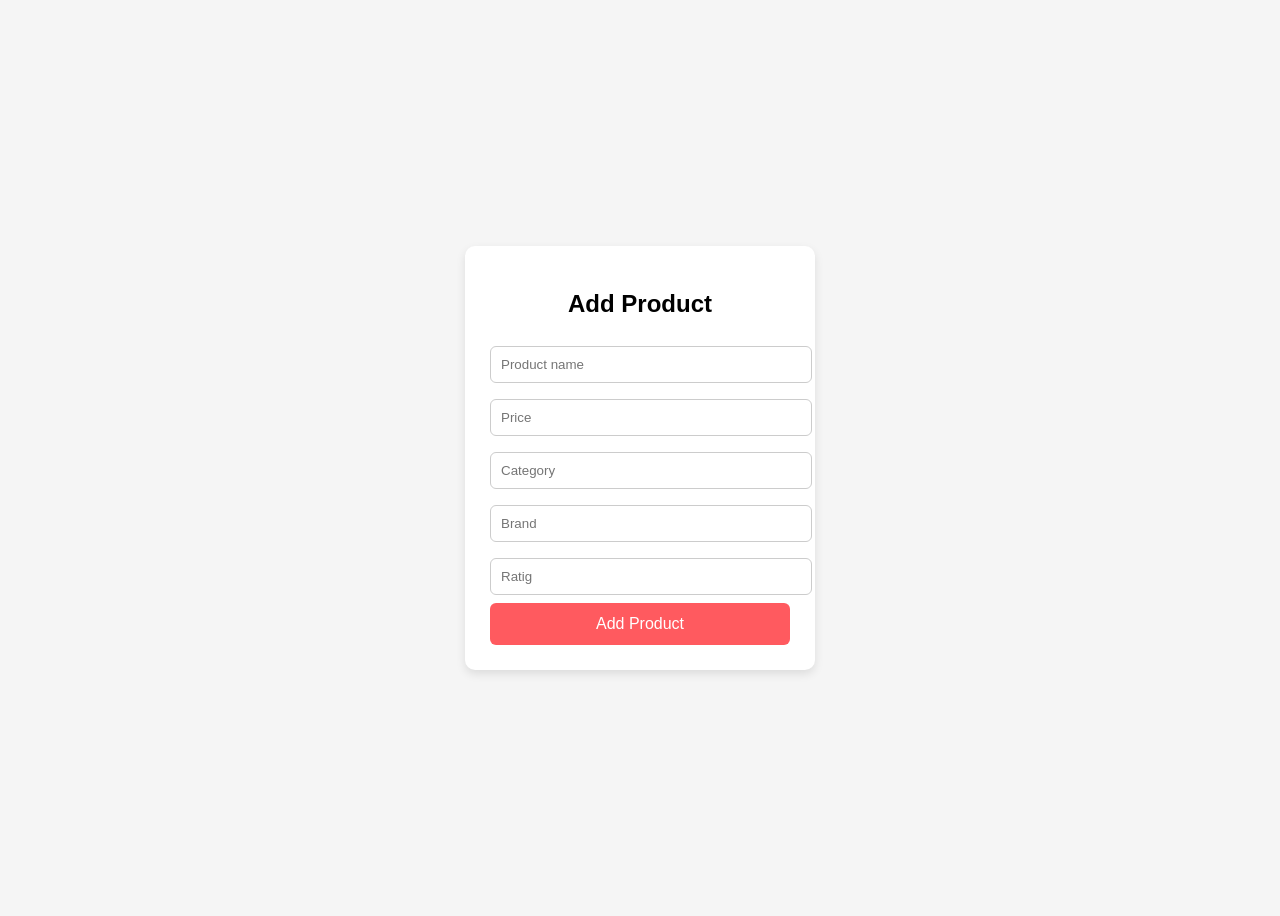
==== addProduct.html @ bf5ba7be "First commit" ====
<!DOCTYPE html>
<html lang="en">
<head>
<meta charset="UTF-8">
<title>Add Product</title>

<style>
body {
  font-family: Arial;
  background: #f5f5f5;
  display: flex;
  justify-content: center;
  align-items: center;
  height: 100vh;
}

.container {
  background: white;
  padding: 25px;
  border-radius: 10px;
  width: 300px;
  box-shadow: 0 4px 10px rgba(0,0,0,0.1);
}

h2 {
  text-align: center;
  margin-bottom: 20px;
}

input {
  width: 100%;
  padding: 10px;
  margin: 8px 0;
  border-radius: 6px;
  border: 1px solid #ccc;
}

button {
  width: 100%;
  padding: 12px;
  background: #ff5a5f;
  color: white;
  border: none;
  border-radius: 6px;
  font-size: 16px;
  cursor: pointer;
}

button:hover {
  background: #e04e52;
}
</style>
</head>

<body>

<div class="container">
  <h2>Add Product</h2>

  <input type="text" id="title" placeholder="Product name">
  <input type="number" id="price" placeholder="Price">
  <input type="text" id="category" placeholder="Category">
  <input type="text" id="brand" placeholder="Brand">
  <input type="number" id="rating" placeholder="Ratig">

  <button onclick="addProduct()">Add Product</button>
</div>

<script>
const API = "http://localhost:3001";

async function addProduct() {
  const title = document.getElementById("title").value;
  const price = document.getElementById("price").value;
  const category = document.getElementById("category").value;
  const brand = document.getElementById("brand").value;
  const rating = document.getElementById("rating").value;

  if (!title || !price || !category || !brand || !rating) {
    alert("Please fill all fields!");
    return;
  }

  await fetch(`${API}/products`, {
    method: "POST",
    headers: {
      "Content-Type": "application/json"
    },
    body: JSON.stringify({
      title,
      description: "Sample product",
      price: Number(price),
      category,
      brand, rating
    })
  });

  alert("Product Added!");

  // clear inputs
  document.getElementById("title").value = "";
  document.getElementById("price").value = "";
  document.getElementById("category").value = "";
  document.getElementById("brand").value = "";
  document.getElementById("rating").value = "";
}
</script>

</body>
</html>
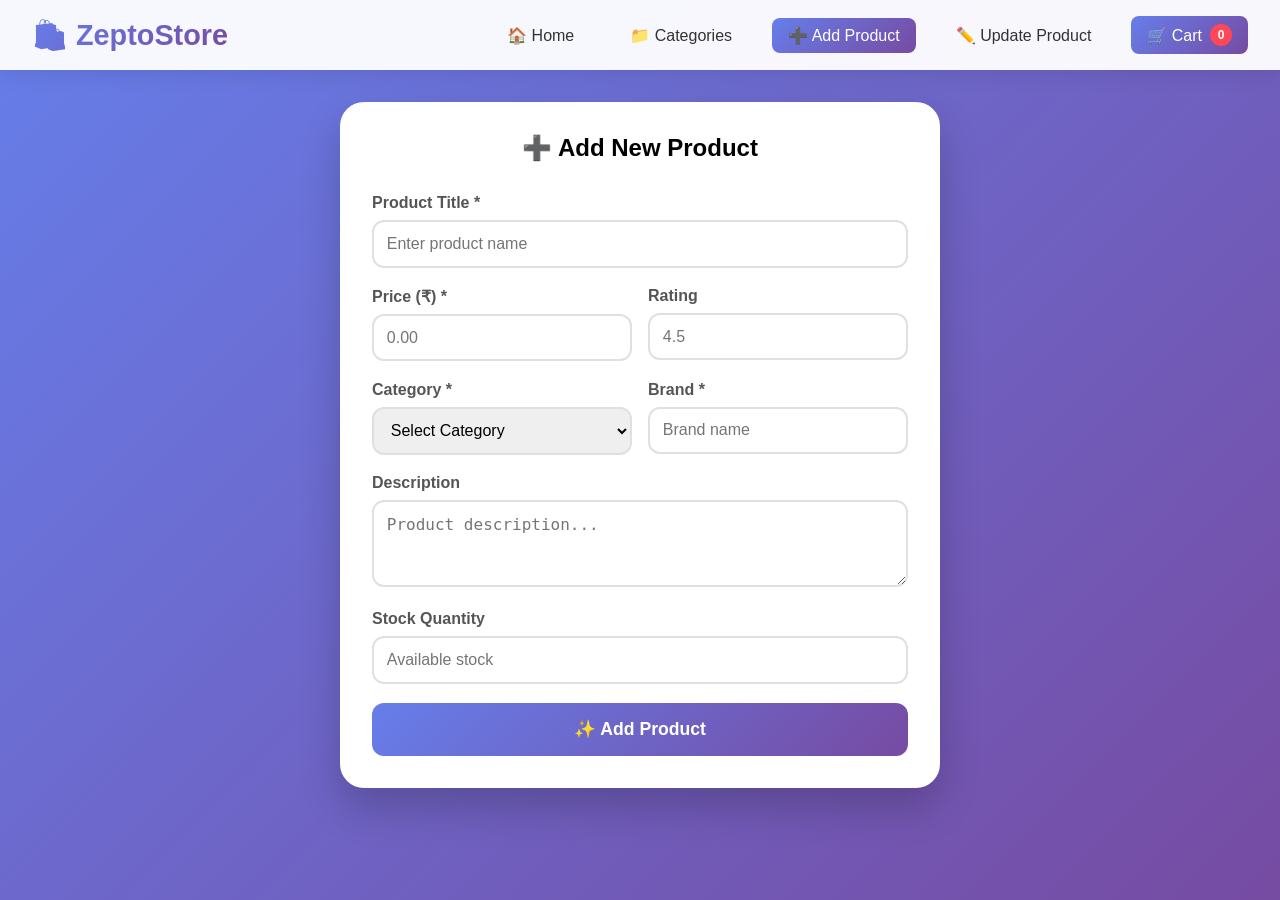
==== commit cd5ef9e0: "Updated the cart functinality" ====
--- a/addProduct.html
+++ b/addProduct.html
@@ -1,110 +1,137 @@
 <!DOCTYPE html>
 <html lang="en">
 <head>
-<meta charset="UTF-8">
-<title>Add Product</title>
+    <meta charset="UTF-8">
+    <meta name="viewport" content="width=device-width, initial-scale=1.0">
+    <title>Add Product - ZeptoStore</title>
+    <link rel="stylesheet" href="style.css">
+</head>
+<body>
+    <nav class="navbar">
+        <div class="logo">🛍️ ZeptoStore</div>
+        <div class="nav-links">
+            <a href="index.html" class="nav-link">🏠 Home</a>
+            <a href="category.html" class="nav-link">📁 Categories</a>
+            <a href="addProduct.html" class="nav-link active">➕ Add Product</a>
+            <a href="updateProduct.html" class="nav-link">✏️ Update Product</a>
+            <div class="cart-icon" onclick="toggleCart()">
+                🛒 Cart <span class="cart-count" id="cartCount">0</span>
+            </div>
+        </div>
+    </nav>
 
-<style>
-body {
-  font-family: Arial;
-  background: #f5f5f5;
-  display: flex;
-  justify-content: center;
-  align-items: center;
-  height: 100vh;
-}
+    <div class="container">
+        <div class="form-container">
+            <h2 style="text-align: center; margin-bottom: 2rem;">➕ Add New Product</h2>
+            <form id="productForm">
+                <div class="form-group">
+                    <label>Product Title *</label>
+                    <input type="text" id="title" required placeholder="Enter product name">
+                </div>
+                <div class="form-row">
+                    <div class="form-group">
+                        <label>Price (₹) *</label>
+                        <input type="number" id="price" required placeholder="0.00">
+                    </div>
+                    <div class="form-group">
+                        <label>Rating</label>
+                        <input type="number" id="rating" step="0.1" min="0" max="5" placeholder="4.5">
+                    </div>
+                </div>
+                <div class="form-row">
+                    <div class="form-group">
+                        <label>Category *</label>
+                        <select id="category" required>
+                            <option value="">Select Category</option>
+                            <option value="Electronics">📱 Electronics</option>
+                            <option value="Clothing">👕 Clothing</option>
+                            <option value="Books">📚 Books</option>
+                            <option value="Sports">⚽ Sports</option>
+                            <option value="Home">🏠 Home</option>
+                            <option value="Beauty">💄 Beauty</option>
+                            <option value="Toys">🧸 Toys</option>
+                        </select>
+                    </div>
+                    <div class="form-group">
+                        <label>Brand *</label>
+                        <input type="text" id="brand" required placeholder="Brand name">
+                    </div>
+                </div>
+                <div class="form-group">
+                    <label>Description</label>
+                    <textarea id="description" rows="3" placeholder="Product description..."></textarea>
+                </div>
+                <div class="form-group">
+                    <label>Stock Quantity</label>
+                    <input type="number" id="stock" placeholder="Available stock">
+                </div>
+                <button type="button" class="submit-btn" onclick="addProduct()">✨ Add Product</button>
+            </form>
+        </div>
+    </div>
 
-.container {
-  background: white;
-  padding: 25px;
-  border-radius: 10px;
-  width: 300px;
-  box-shadow: 0 4px 10px rgba(0,0,0,0.1);
-}
+    <!-- Cart Drawer -->
+    <div id="cartOverlay" class="cart-overlay">
+        <div class="cart-drawer">
+            <div class="cart-header">
+                <h3>🛒 Your Cart</h3>
+                <button onclick="toggleCart()" style="background: none; border: none; color: white; font-size: 1.5rem; cursor: pointer;">✕</button>
+            </div>
+            <div id="cartItemsList" class="cart-items"></div>
+            <div class="cart-footer">
+                <div style="font-size: 1.2rem; font-weight: bold;">Total: ₹<span id="cartTotal">0</span></div>
+                <button class="checkout-btn" onclick="proceedToCheckout()">💳 Proceed to Checkout</button>
+            </div>
+        </div>
+    </div>
 
-h2 {
-  text-align: center;
-  margin-bottom: 20px;
-}
+    <script src="script.js"></script>
+    <script>
+        async function addProduct() {
+            const title = document.getElementById('title').value.trim();
+            const price = document.getElementById('price').value;
+            const category = document.getElementById('category').value;
+            const brand = document.getElementById('brand').value.trim();
+            const rating = document.getElementById('rating').value;
+            const description = document.getElementById('description').value;
+            const stock = document.getElementById('stock').value;
 
-input {
-  width: 100%;
-  padding: 10px;
-  margin: 8px 0;
-  border-radius: 6px;
-  border: 1px solid #ccc;
-}
+            if (!title || !price || !category || !brand) {
+                showToast('Please fill all required fields!', 'error');
+                return;
+            }
 
-button {
-  width: 100%;
-  padding: 12px;
-  background: #ff5a5f;
-  color: white;
-  border: none;
-  border-radius: 6px;
-  font-size: 16px;
-  cursor: pointer;
-}
+            const product = {
+                title,
+                description: description || 'No description',
+                price: parseFloat(price),
+                category,
+                brand,
+                rating: parseFloat(rating) || 0,
+                stock: parseInt(stock) || 0,
+                createdAt: new Date().toISOString()
+            };
 
-button:hover {
-  background: #e04e52;
-}
-</style>
-</head>
+            try {
+                const response = await fetch(`${API}/products`, {
+                    method: 'POST',
+                    headers: { 'Content-Type': 'application/json' },
+                    body: JSON.stringify(product)
+                });
 
-<body>
-
-<div class="container">
-  <h2>Add Product</h2>
-
-  <input type="text" id="title" placeholder="Product name">
-  <input type="number" id="price" placeholder="Price">
-  <input type="text" id="category" placeholder="Category">
-  <input type="text" id="brand" placeholder="Brand">
-  <input type="number" id="rating" placeholder="Ratig">
-
-  <button onclick="addProduct()">Add Product</button>
-</div>
-
-<script>
-const API = "http://localhost:3001";
-
-async function addProduct() {
-  const title = document.getElementById("title").value;
-  const price = document.getElementById("price").value;
-  const category = document.getElementById("category").value;
-  const brand = document.getElementById("brand").value;
-  const rating = document.getElementById("rating").value;
-
-  if (!title || !price || !category || !brand || !rating) {
-    alert("Please fill all fields!");
-    return;
-  }
-
-  await fetch(`${API}/products`, {
-    method: "POST",
-    headers: {
-      "Content-Type": "application/json"
-    },
-    body: JSON.stringify({
-      title,
-      description: "Sample product",
-      price: Number(price),
-      category,
-      brand, rating
-    })
-  });
-
-  alert("Product Added!");
-
-  // clear inputs
-  document.getElementById("title").value = "";
-  document.getElementById("price").value = "";
-  document.getElementById("category").value = "";
-  document.getElementById("brand").value = "";
-  document.getElementById("rating").value = "";
-}
-</script>
-
+                if (response.ok) {
+                    showToast('Product added successfully! 🎉');
+                    document.getElementById('productForm').reset();
+                    setTimeout(() => {
+                        window.location.href = 'index.html';
+                    }, 1500);
+                } else {
+                    showToast('Failed to add product', 'error');
+                }
+            } catch (error) {
+                showToast('Error connecting to server', 'error');
+            }
+        }
+    </script>
 </body>
 </html>
--- a/style.css
+++ b/style.css
@@ -0,0 +1,651 @@
+* {
+    margin: 0;
+    padding: 0;
+    box-sizing: border-box;
+}
+
+body {
+    font-family: 'Segoe UI', Tahoma, Geneva, Verdana, sans-serif;
+    background: linear-gradient(135deg, #667eea 0%, #764ba2 100%);
+    min-height: 100vh;
+}
+
+/* Navbar Styles */
+.navbar {
+    background: rgba(255, 255, 255, 0.95);
+    backdrop-filter: blur(10px);
+    padding: 1rem 2rem;
+    display: flex;
+    justify-content: space-between;
+    align-items: center;
+    box-shadow: 0 4px 20px rgba(0,0,0,0.1);
+    position: sticky;
+    top: 0;
+    z-index: 100;
+}
+
+.logo {
+    font-size: 1.8rem;
+    font-weight: bold;
+    background: linear-gradient(135deg, #667eea, #764ba2);
+    -webkit-background-clip: text;
+    background-clip: text;
+    color: transparent;
+}
+
+.nav-links {
+    display: flex;
+    gap: 1.5rem;
+    align-items: center;
+    flex-wrap: wrap;
+}
+
+.nav-link {
+    text-decoration: none;
+    color: #333;
+    font-weight: 500;
+    padding: 0.5rem 1rem;
+    border-radius: 8px;
+    transition: all 0.3s;
+}
+
+.nav-link:hover, .nav-link.active {
+    background: linear-gradient(135deg, #667eea, #764ba2);
+    color: white;
+}
+
+.cart-icon {
+    position: relative;
+    cursor: pointer;
+    background: linear-gradient(135deg, #667eea, #764ba2);
+    padding: 0.5rem 1rem;
+    border-radius: 8px;
+    color: white;
+    display: flex;
+    align-items: center;
+    gap: 0.5rem;
+}
+
+.cart-count {
+    background: #ff4757;
+    border-radius: 50%;
+    width: 22px;
+    height: 22px;
+    display: inline-flex;
+    align-items: center;
+    justify-content: center;
+    font-size: 0.75rem;
+    font-weight: bold;
+}
+
+/* Container */
+.container {
+    max-width: 1400px;
+    margin: 2rem auto;
+    padding: 0 2rem;
+}
+
+/* Search Section */
+.search-section {
+    max-width: 1200px;
+    margin: 2rem auto;
+    padding: 0 2rem;
+}
+
+.search-box {
+    width: 100%;
+    padding: 1rem 1.5rem;
+    border: none;
+    border-radius: 50px;
+    font-size: 1rem;
+    box-shadow: 0 4px 15px rgba(0,0,0,0.1);
+    outline: none;
+}
+
+/* Layout */
+.main-layout {
+    max-width: 1400px;
+    margin: 0 auto;
+    padding: 0 2rem;
+    display: grid;
+    grid-template-columns: 280px 1fr;
+    gap: 2rem;
+}
+
+/* Sidebar */
+.sidebar {
+    background: white;
+    border-radius: 16px;
+    padding: 1.5rem;
+    height: fit-content;
+    position: sticky;
+    top: 100px;
+    box-shadow: 0 4px 15px rgba(0,0,0,0.1);
+}
+
+.filter-group {
+    margin-bottom: 1.5rem;
+}
+
+.filter-group h3 {
+    margin-bottom: 0.8rem;
+    color: #333;
+    font-size: 1rem;
+}
+
+.filter-input, .filter-select {
+    width: 100%;
+    padding: 0.6rem;
+    border: 1px solid #ddd;
+    border-radius: 8px;
+    margin-bottom: 0.5rem;
+}
+
+.price-range {
+    display: flex;
+    gap: 0.5rem;
+}
+
+.apply-btn, .reset-btn {
+    width: 100%;
+    padding: 0.7rem;
+    border: none;
+    border-radius: 8px;
+    font-weight: bold;
+    cursor: pointer;
+    margin-top: 0.5rem;
+    transition: transform 0.2s;
+}
+
+.apply-btn {
+    background: linear-gradient(135deg, #667eea, #764ba2);
+    color: white;
+}
+
+.reset-btn {
+    background: #ecf0f1;
+    color: #333;
+}
+
+.apply-btn:hover, .reset-btn:hover {
+    transform: translateY(-2px);
+}
+
+/* Products Grid */
+.products-grid {
+    display: grid;
+    grid-template-columns: repeat(auto-fill, minmax(280px, 1fr));
+    gap: 1.5rem;
+}
+
+.product-card {
+    background: white;
+    border-radius: 16px;
+    overflow: hidden;
+    transition: all 0.3s;
+    box-shadow: 0 4px 10px rgba(0,0,0,0.1);
+    cursor: pointer;
+}
+
+.product-card:hover {
+    transform: translateY(-5px);
+    box-shadow: 0 8px 25px rgba(0,0,0,0.15);
+}
+
+.product-icon {
+    height: 180px;
+    background: linear-gradient(135deg, #f5f7fa, #c3cfe2);
+    display: flex;
+    align-items: center;
+    justify-content: center;
+    font-size: 4rem;
+}
+
+.product-info {
+    padding: 1rem;
+}
+
+.product-category {
+    font-size: 0.75rem;
+    color: #667eea;
+    font-weight: bold;
+    text-transform: uppercase;
+}
+
+.product-title {
+    font-size: 1.1rem;
+    font-weight: 600;
+    margin: 0.5rem 0;
+    color: #333;
+}
+
+.product-price {
+    font-size: 1.3rem;
+    font-weight: bold;
+    color: #27ae60;
+    margin: 0.5rem 0;
+}
+
+.product-rating {
+    color: #f39c12;
+    margin-bottom: 0.5rem;
+}
+
+.product-actions {
+    display: flex;
+    gap: 0.5rem;
+    padding: 1rem;
+    border-top: 1px solid #ecf0f1;
+}
+
+.add-to-cart {
+    flex: 2;
+    background: linear-gradient(135deg, #667eea, #764ba2);
+    color: white;
+    border: none;
+    padding: 0.6rem;
+    border-radius: 8px;
+    cursor: pointer;
+    font-weight: bold;
+}
+
+.delete-product {
+    flex: 1;
+    background: #ff4757;
+    color: white;
+    border: none;
+    padding: 0.6rem;
+    border-radius: 8px;
+    cursor: pointer;
+}
+
+/* Pagination - Prev/Next style */
+.pagination {
+    display: flex;
+    justify-content: center;
+    align-items: center;
+    gap: 1rem;
+    margin-top: 2rem;
+    padding-bottom: 2rem;
+}
+
+.pagination button {
+    padding: 0.6rem 1.2rem;
+    border: none;
+    background: white;
+    border-radius: 8px;
+    cursor: pointer;
+    font-weight: bold;
+    transition: all 0.3s;
+}
+
+.pagination button:hover:not(:disabled) {
+    background: linear-gradient(135deg, #667eea, #764ba2);
+    color: white;
+    transform: translateY(-2px);
+}
+
+.pagination button:disabled {
+    opacity: 0.5;
+    cursor: not-allowed;
+}
+
+.page-info {
+    font-size: 0.9rem;
+    color: white;
+    font-weight: bold;
+}
+
+/* Category Tabs */
+.category-tabs {
+    display: flex;
+    flex-wrap: wrap;
+    gap: 0.8rem;
+    margin-bottom: 2rem;
+    justify-content: center;
+}
+
+.category-tab {
+    padding: 0.8rem 1.8rem;
+    background: white;
+    border: none;
+    border-radius: 50px;
+    font-size: 1rem;
+    font-weight: 600;
+    cursor: pointer;
+    transition: all 0.3s;
+    box-shadow: 0 2px 8px rgba(0,0,0,0.1);
+}
+
+.category-tab:hover {
+    transform: translateY(-2px);
+    box-shadow: 0 4px 15px rgba(0,0,0,0.15);
+}
+
+.category-tab.active {
+    background: linear-gradient(135deg, #667eea, #764ba2);
+    color: white;
+}
+
+/* Category Stats */
+.category-stats {
+    background: white;
+    border-radius: 16px;
+    padding: 1.5rem;
+    margin-bottom: 2rem;
+    display: grid;
+    grid-template-columns: repeat(auto-fit, minmax(180px, 1fr));
+    gap: 1rem;
+    box-shadow: 0 4px 15px rgba(0,0,0,0.1);
+}
+
+.stat-card {
+    text-align: center;
+    padding: 1rem;
+    background: linear-gradient(135deg, #f5f7fa, #c3cfe2);
+    border-radius: 12px;
+}
+
+.stat-label {
+    font-size: 0.8rem;
+    color: #666;
+    text-transform: uppercase;
+}
+
+.stat-value {
+    font-size: 1.5rem;
+    font-weight: bold;
+    color: #667eea;
+    margin-top: 0.3rem;
+}
+
+/* Form Styles */
+.form-container {
+    max-width: 600px;
+    margin: 0 auto;
+    background: white;
+    border-radius: 24px;
+    padding: 2rem;
+    box-shadow: 0 20px 40px rgba(0,0,0,0.2);
+}
+
+.form-group {
+    margin-bottom: 1.2rem;
+}
+
+label {
+    display: block;
+    margin-bottom: 0.5rem;
+    font-weight: 600;
+    color: #555;
+}
+
+input, select, textarea {
+    width: 100%;
+    padding: 0.8rem;
+    border: 2px solid #e0e0e0;
+    border-radius: 12px;
+    font-size: 1rem;
+    transition: all 0.3s;
+}
+
+input:focus, select:focus, textarea:focus {
+    outline: none;
+    border-color: #667eea;
+    box-shadow: 0 0 0 3px rgba(102, 126, 234, 0.1);
+}
+
+.form-row {
+    display: grid;
+    grid-template-columns: 1fr 1fr;
+    gap: 1rem;
+}
+
+.submit-btn {
+    width: 100%;
+    padding: 1rem;
+    background: linear-gradient(135deg, #667eea, #764ba2);
+    color: white;
+    border: none;
+    border-radius: 12px;
+    font-size: 1.1rem;
+    font-weight: bold;
+    cursor: pointer;
+    transition: transform 0.2s;
+}
+
+.submit-btn:hover {
+    transform: translateY(-2px);
+}
+
+/* Cart Drawer */
+.cart-overlay {
+    position: fixed;
+    top: 0;
+    right: 0;
+    bottom: 0;
+    left: 0;
+    background: rgba(0,0,0,0.5);
+    z-index: 1000;
+    display: none;
+    justify-content: flex-end;
+}
+
+.cart-overlay.open {
+    display: flex;
+}
+
+.cart-drawer {
+    width: 400px;
+    background: white;
+    height: 100%;
+    display: flex;
+    flex-direction: column;
+    animation: slideIn 0.3s ease;
+}
+
+@keyframes slideIn {
+    from { transform: translateX(100%); }
+    to { transform: translateX(0); }
+}
+
+.cart-header {
+    padding: 1rem;
+    background: linear-gradient(135deg, #667eea, #764ba2);
+    color: white;
+    display: flex;
+    justify-content: space-between;
+    align-items: center;
+}
+
+.cart-items {
+    flex: 1;
+    overflow-y: auto;
+    padding: 1rem;
+}
+
+.cart-item {
+    display: flex;
+    gap: 1rem;
+    padding: 0.8rem;
+    border-bottom: 1px solid #ecf0f1;
+    align-items: center;
+}
+
+.cart-item-info {
+    flex: 1;
+}
+
+.cart-item-title {
+    font-weight: 600;
+}
+
+.cart-item-price {
+    color: #27ae60;
+}
+
+.cart-item-qty {
+    display: flex;
+    align-items: center;
+    gap: 0.5rem;
+}
+
+.qty-btn {
+    width: 25px;
+    height: 25px;
+    border: 1px solid #ddd;
+    background: white;
+    border-radius: 4px;
+    cursor: pointer;
+}
+
+.cart-footer {
+    padding: 1rem;
+    border-top: 1px solid #ecf0f1;
+}
+
+.checkout-btn {
+    width: 100%;
+    padding: 0.8rem;
+    background: linear-gradient(135deg, #667eea, #764ba2);
+    color: white;
+    border: none;
+    border-radius: 8px;
+    cursor: pointer;
+    font-weight: bold;
+    margin-top: 0.5rem;
+}
+
+/* Checkout Page Styles */
+.checkout-container {
+    max-width: 1200px;
+    margin: 0 auto;
+    display: grid;
+    grid-template-columns: 1fr 380px;
+    gap: 2rem;
+}
+
+.cart-items-section {
+    background: white;
+    border-radius: 24px;
+    padding: 1.5rem;
+    box-shadow: 0 10px 30px rgba(0,0,0,0.1);
+}
+
+.summary-card {
+    background: white;
+    border-radius: 24px;
+    padding: 1.5rem;
+    height: fit-content;
+    position: sticky;
+    top: 100px;
+    box-shadow: 0 10px 30px rgba(0,0,0,0.1);
+}
+
+.summary-row {
+    display: flex;
+    justify-content: space-between;
+    padding: 0.8rem 0;
+    border-bottom: 1px solid #ecf0f1;
+}
+
+.summary-row.total {
+    border-top: 2px solid #667eea;
+    border-bottom: none;
+    padding-top: 1rem;
+    margin-top: 0.5rem;
+    font-size: 1.2rem;
+    font-weight: bold;
+}
+
+.empty-cart {
+    text-align: center;
+    padding: 3rem;
+    color: #999;
+}
+
+/* Modal */
+.modal {
+    display: none;
+    position: fixed;
+    top: 0;
+    left: 0;
+    right: 0;
+    bottom: 0;
+    background: rgba(0,0,0,0.5);
+    z-index: 1000;
+    align-items: center;
+    justify-content: center;
+}
+
+.modal.open {
+    display: flex;
+}
+
+.modal-content {
+    background: white;
+    border-radius: 24px;
+    padding: 2rem;
+    max-width: 500px;
+    width: 90%;
+    max-height: 90vh;
+    overflow-y: auto;
+}
+
+.modal-header {
+    display: flex;
+    justify-content: space-between;
+    align-items: center;
+    margin-bottom: 1.5rem;
+}
+
+.close-btn {
+    background: none;
+    border: none;
+    font-size: 1.5rem;
+    cursor: pointer;
+    color: #999;
+}
+
+/* Toast */
+.toast {
+    position: fixed;
+    bottom: 20px;
+    right: 20px;
+    background: #27ae60;
+    color: white;
+    padding: 0.8rem 1.5rem;
+    border-radius: 8px;
+    z-index: 1100;
+    animation: fadeInOut 2s ease;
+}
+
+@keyframes fadeInOut {
+    0% { opacity: 0; transform: translateX(100%); }
+    10% { opacity: 1; transform: translateX(0); }
+    90% { opacity: 1; transform: translateX(0); }
+    100% { opacity: 0; transform: translateX(100%); }
+}
+
+/* Responsive */
+@media (max-width: 768px) {
+    .main-layout, .checkout-container {
+        grid-template-columns: 1fr;
+    }
+    .sidebar {
+        position: static;
+    }
+    .cart-drawer {
+        width: 100%;
+    }
+    .nav-links {
+        gap: 0.5rem;
+    }
+    .nav-link {
+        padding: 0.3rem 0.6rem;
+        font-size: 0.8rem;
+    }
+    .form-row {
+        grid-template-columns: 1fr;
+    }
+}
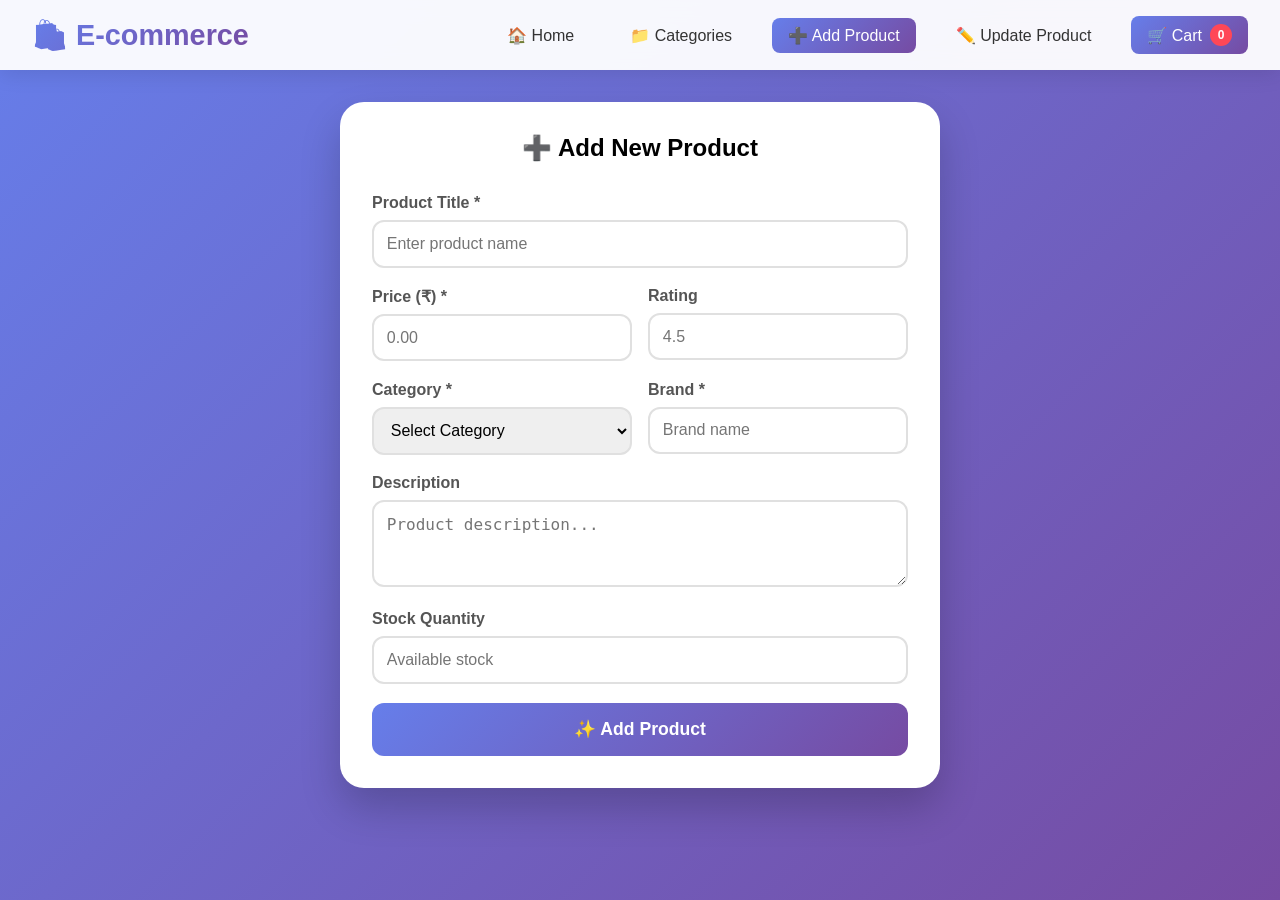
==== commit b9b43f34: "pagination updated" ====
--- a/addProduct.html
+++ b/addProduct.html
@@ -8,7 +8,7 @@
 </head>
 <body>
     <nav class="navbar">
-        <div class="logo">🛍️ ZeptoStore</div>
+        <div class="logo">🛍️ E-commerce</div>
         <div class="nav-links">
             <a href="index.html" class="nav-link">🏠 Home</a>
             <a href="category.html" class="nav-link">📁 Categories</a>
